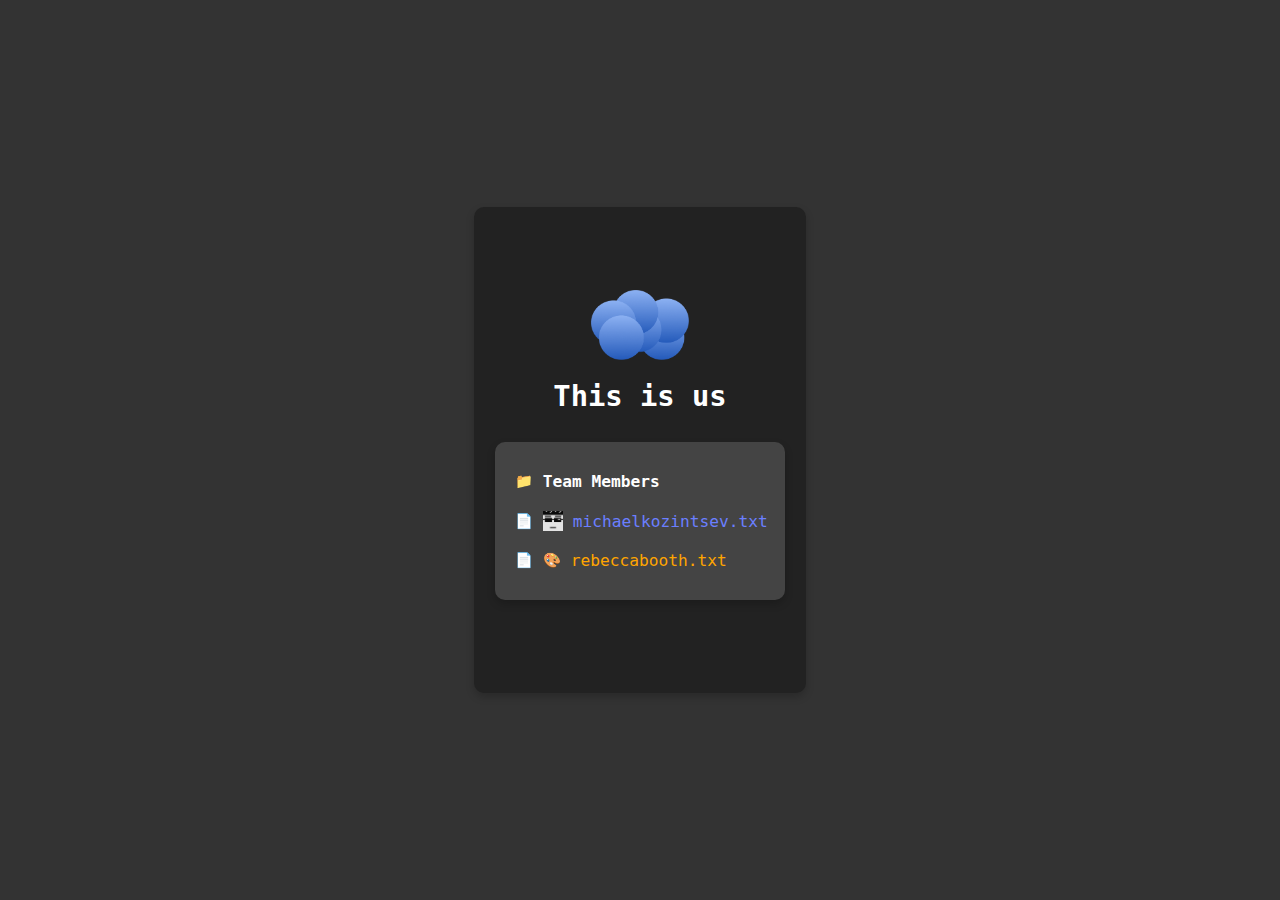
==== index.html @ bf7f8a08 "Init branch" ====
<!DOCTYPE html>
<html lang="en">
<head>
    <meta charset="UTF-8">
    <meta name="viewport" content="width=device-width, initial-scale=1.0">
    <title>digitalkern - Team</title>
    <link rel="stylesheet" href="assets/css/main.css">
    <link rel="icon" type="image/x-icon" href="assets/images/favicon.ico">
</head>
<body>
    <div class="container" style="justify-content: center; display: flex;">
        <img class="logo" src="assets/images/digitalkern-logo.png" alt="Datenkern Logo">
        <h1>This is us</h1>
        <div class="filesystem">
            <div class="folder">
                <span class="folder-icon">📁</span>
                <span class="folder-name">Team Members</span>
            </div>
            <div class="file">
                <span class="file-icon">📄</span>
                <img src="assets/images/yeet.png" alt="yeet" class="profile-icon">
                <a href="./team/michaelkozintsev.html" class="file-link" style="color: rgb(107, 127, 255);">
                    michaelkozintsev.txt
                </a>
            </div>
            <div class="file">
                <span class="file-icon">📄</span>
                <span class="file-icon">🎨</span>
                <a href="./team/rebeccabooth.html" class="file-link" style="color: orange;">
                    rebeccabooth.txt
                </a>
            </div>
        </div>
    </div>
</body>
</html>
---- assets/css/main.css ----
@font-face {
    font-family: 'Fira Code';
    src: url('../assets/fonts/FiraCode-VariableFont_wght.ttf') format('truetype');
    font-weight: 300 700;
    font-style: normal;
}

html, body {
    margin: 0;
    padding: 0;
    height: 100%;
    overflow: hidden;
}

strong {
    font-weight: 700;
}

.logo {
    display: block;
    margin: 0 auto;
    max-width: 100%;
    height: 15%;
}

.container {
    flex-direction: column;
    align-items: center;
    justify-content: flex-start;
    background-color: #222;
    box-shadow: 0 4px 8px rgba(0, 0, 0, 0.2);
    padding: 10px;
    border-radius: 10px;
    width: auto;
    max-height: fit-content;
    overflow: visible;
    flex: 1;
}

.profile {
    display: flex;
    flex-direction: column;
    align-items: center;
    justify-content: center;
    height: 10%;
    margin-top: 30px;
}

.profile-icon {
    display: flex;
    align-items: flex-start;
    justify-content: flex-start;
    
    opacity: 0.85;
    height: 20px;
    margin-right: 10px;
}

.text-file {
    text-align: center;
    margin-top: 20px;
}
.slide-out {
    animation: slideOut 0.5s forwards;
}
.fade-in {
    animation: fadeIn 0.5s forwards;
}
.fade-out {
    animation: fadeOut 0.5s forwards;
}
@keyframes slideOut {
    from { opacity: 1; transform: translate(0, 0); }
    to { opacity: 0; transform: translate(-100%, 100%); }
}
@keyframes fadeIn {
    from { opacity: 0; }
    to { opacity: 1; }
}
@keyframes fadeOut {
    from { opacity: 1; }
    to { opacity: 0; }
}
.hidden {
    display: none;
}

body {
    background-color: #333;
    color: white;
    display: flex;
    flex-direction: column;
    align-items: center;
    justify-content: center;
    height: 100vh;
    width: auto;
    text-align: center;
    font-family: 'Fira Code', monospace;
    font-size: 1.6vh;
    }

a,
a:visited,
a:hover,
a:active {
    color: white;
}

.picture {
    height: auto;
    max-height:50%;
    border-radius: 20px;
    flex-shrink: 1;
    transition: transform 0.3s;
}

.picture:hover {
    transform: scale(1.1);
}

.id {
    font-size: 1.8vh;
    margin: 2px;
}

.membername {
    color: orange;
    font-size: 2.4vh;
}

.profile-card {
    display: flex;
    flex-direction: column;
    align-items: center;
    justify-content: bottom;
    background-color: #444;
    padding: 20px;
    border-radius: 10px;
    margin: 10px;
    box-shadow: 0 4px 8px rgba(0, 0, 0, 0.2);
}

.links {
    height: auto;
    flex-direction: column;    
}

.links a {
    display: block;
    color: white;
    text-decoration: none;
    font-size: 1.6vh;
}

.links a:hover {
    text-decoration: underline;
}

.filesystem {
    display: flex;
    flex-direction: column;
    align-items: flex-start;
    width: 80%;
    padding: 20px;
    margin: 10px;
    background-color: #444;
    border-radius: 10px;
    box-shadow: 0 4px 8px rgba(0, 0, 0, 0.2);
}

.folder, .file {
    display: flex;
    align-items: center;
    margin: 10px 0;
}

.folder-icon, .file-icon {
    margin-right: 10px;
}

.folder-name {
    font-weight: bold;
    color: #fff;
    font-size: 1.8vh;
}

.file-link {
    text-decoration: none;
    font-size: 1.8vh;
}

.file-link:hover {
    text-decoration: underline;
}

.window-controls {
    display: flex;
    justify-content: flex-end;
    width: 100%;
}

.window-label {
    font-size: 1.4vh;
    color: white;
    margin-right: auto;
    margin-bottom: 0px;
    text-align: bottom;
}

.window-button {
    width: 20px;
    height: 20px;
    display: flex;
    align-items: center;
    justify-content: center;
    margin-left: 5px;
    cursor: pointer;
    border-radius: 3px;
    background-color: #555;
    color: white;
    font-size: 1.4vh;
    text-decoration: none;
}

.window-button:hover {
    background-color: #777;
    transform: scale(1.1);
    transition: transform 0.2s;
}

.valid:hover {
    transform: scale(0.9);
    transition: transform 0.2s;
}

.bomb:hover {
    transform: scale(0.9);
    transition: transform 0.2s;
}

.snake-game-container {
    display: flex;
    flex-direction: column;
    align-items: center;
    justify-content: center;
    height: auto;
    width: auto;
    background-color: #444;
    color: white;
    padding: 20px;
    margin-top: 10px;
    border-radius: 10px;
    box-shadow: 0 4px 8px rgba(0, 0, 0, 0.2);
}

.snake-game-canvas {
    background-color: #222;
    border: 1px solid #555;
}

.snake-game-controls {
    margin-top: 20px;
    text-align: center;
}

.snake-game-controls p {
    margin: 5px 0;
    font-size: 1.6vh;
}

.minesweeper-game-container {
    display: flex;
    flex-direction: column;
    align-items: center;
    margin-top: 20px;
    background-color: #444;
    padding: 20px;
    border-radius: 10px;
    box-shadow: 0 4px 8px rgba(0, 0, 0, 0.2);
}

.minesweeper-game-board {
    display: grid;
    grid-template-columns: repeat(10, 40px);
    grid-template-rows: repeat(10, 40px);
    gap: 2px;
}

.minesweeper-game-board div {
    width: 40px;
    height: 40px;
    background-color: #bdbdbd;
    display: flex;
    justify-content: center;
    align-items: center;
    font-size: 20px;
    cursor: pointer;
}

.minesweeper-game-board div.checked {
    background-color: #e0e0e0;
}

.minesweeper-game-board div.bomb {
    background-color: #bdbdbd;
}

.minesweeper-game-board div.flag {
    background-color: orange;
}

.minesweeper-game-controls {
    margin-top: 10px;
    text-align: center;
}

.win-message {
    position: fixed;
    top: 50%;
    left: 50%;
    transform: translate(-50%, -50%);
    background-color: #222;
    color: white;
    padding: 20px;
    border-radius: 10px;
    font-size: 2em;
    z-index: 1000;
}

.lose-message {
    position: fixed;
    top: 50%;
    left: 50%;
    transform: translate(-50%, -50%);
    background-color: #222;
    color: white;
    padding: 20px;
    border-radius: 10px;
    font-size: 2em;
    z-index: 1000;
}
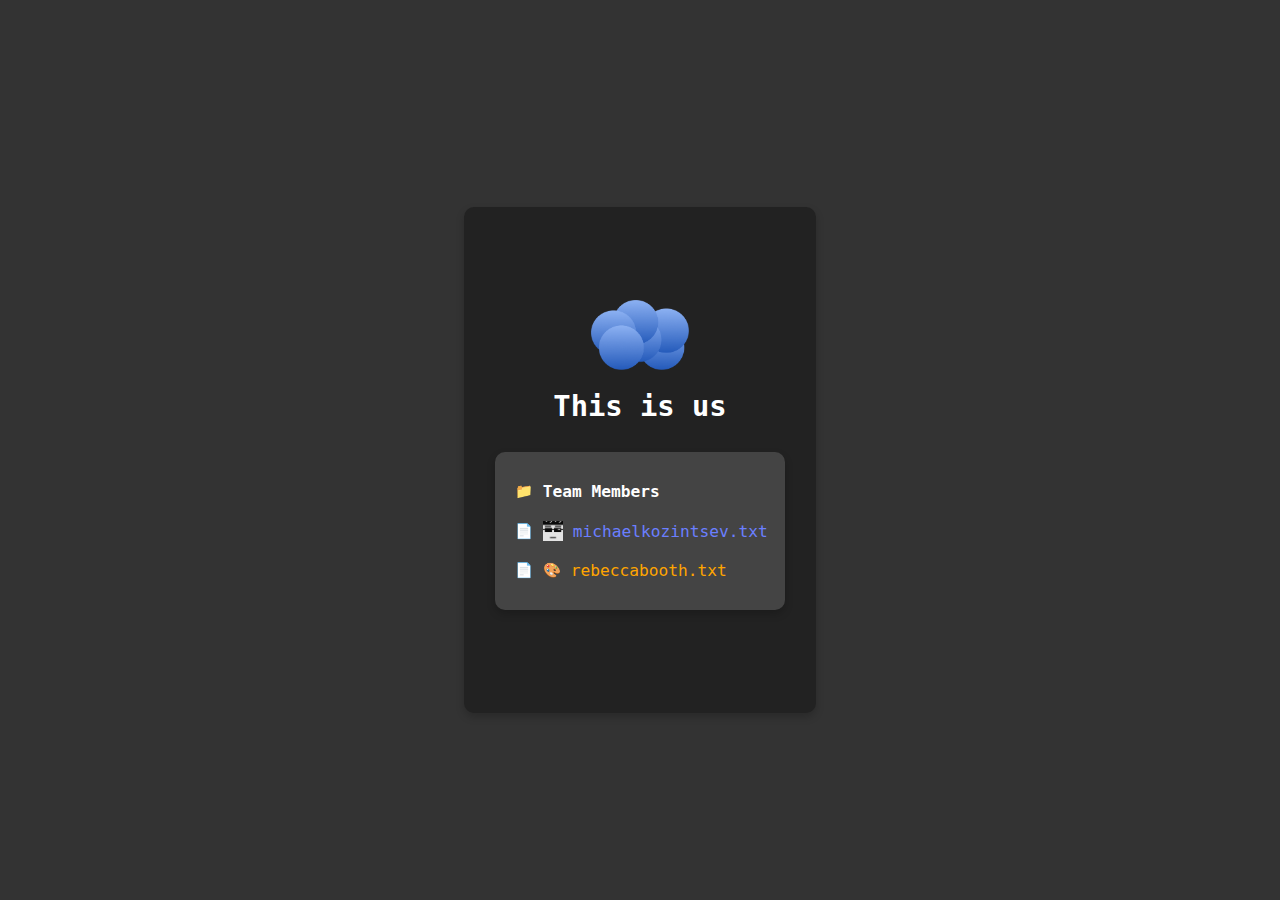
==== commit 22b3057f: "small adjustments" ====
--- a/index.html
+++ b/index.html
@@ -8,7 +8,7 @@
     <link rel="icon" type="image/x-icon" href="assets/images/favicon.ico">
 </head>
 <body>
-    <div class="container" style="justify-content: center; display: flex;">
+    <div class="team-container" style="justify-content: center; display: flex;">
         <img class="logo" src="assets/images/digitalkern-logo.png" alt="Datenkern Logo">
         <h1>This is us</h1>
         <div class="filesystem">
--- a/assets/css/main.css
+++ b/assets/css/main.css
@@ -12,6 +12,10 @@
     overflow: hidden;
 }
 
+body {
+    display: flex;
+}
+
 strong {
     font-weight: 700;
 }
@@ -35,6 +39,21 @@
     max-height: fit-content;
     overflow: visible;
     flex: 1;
+}
+
+.snake-game-container {
+    display: flex;
+    flex-direction: column;
+    align-items: center;
+    justify-content: center;
+    height: auto;
+    width: auto;
+    background-color: #444;
+    color: white;
+    padding: 20px;
+    margin-top: 10px;
+    border-radius: 10px;
+    box-shadow: 0 4px 8px rgba(0, 0, 0, 0.2);
 }
 
 .profile {
@@ -107,8 +126,6 @@
 }
 
 .picture {
-    height: auto;
-    max-height:50%;
     border-radius: 20px;
     flex-shrink: 1;
     transition: transform 0.3s;
@@ -134,6 +151,7 @@
     align-items: center;
     justify-content: bottom;
     background-color: #444;
+    max-height: fit-content;
     padding: 20px;
     border-radius: 10px;
     margin: 10px;
@@ -236,21 +254,6 @@
 .bomb:hover {
     transform: scale(0.9);
     transition: transform 0.2s;
-}
-
-.snake-game-container {
-    display: flex;
-    flex-direction: column;
-    align-items: center;
-    justify-content: center;
-    height: auto;
-    width: auto;
-    background-color: #444;
-    color: white;
-    padding: 20px;
-    margin-top: 10px;
-    border-radius: 10px;
-    box-shadow: 0 4px 8px rgba(0, 0, 0, 0.2);
 }
 
 .snake-game-canvas {
@@ -327,6 +330,80 @@
     z-index: 1000;
 }
 
+.team-container {
+    display: flex;
+    flex-direction: column;
+    align-items: center;
+    margin-top: 20px;
+    background-color: #222;
+    padding: 20px;
+    border-radius: 10px;
+    box-shadow: 0 4px 8px rgba(0, 0, 0, 0.2);
+}
+
+@media (max-width: 768px) {
+
+    body {
+        width: 100%;
+        height: 100%;
+        display: flex;
+        flex-direction: column;
+        align-items: center;
+        justify-content: center;
+    }
+
+    .container,
+    .profile-card {
+        height: 90%;
+        width: 90%;
+        margin: 0 auto;
+        padding: 10px;
+    }
+
+    .minesweeper-game-container,
+    .snake-game-container {
+        margin: 0 auto;
+        padding: 10px;
+        height: 90%;
+        width: 90%;
+    }
+
+    .window-button {
+        font-size: 2vh;
+    }
+
+    .minesweeper-game-board {
+        grid-template-columns: repeat(10, 28px);
+        grid-template-rows: repeat(10, 28px);
+    }
+
+    .minesweeper-game-board div {
+        width: 28px;
+        height: 28px;
+        font-size: 16px;
+    }
+
+    .win-message,
+    .lose-message {
+        font-size: 1.5em;
+        padding: 15px;
+    }
+
+    .snake-game-canvas {
+        max-width: 90%;
+        max-height: 90%;
+    }
+
+    .picture {
+        width: 80%;
+        height: auto;
+    }
+
+    .id, .membername, .links a {
+        font-size: 1.2vh;
+    }
+}
+
 .lose-message {
     position: fixed;
     top: 50%;
